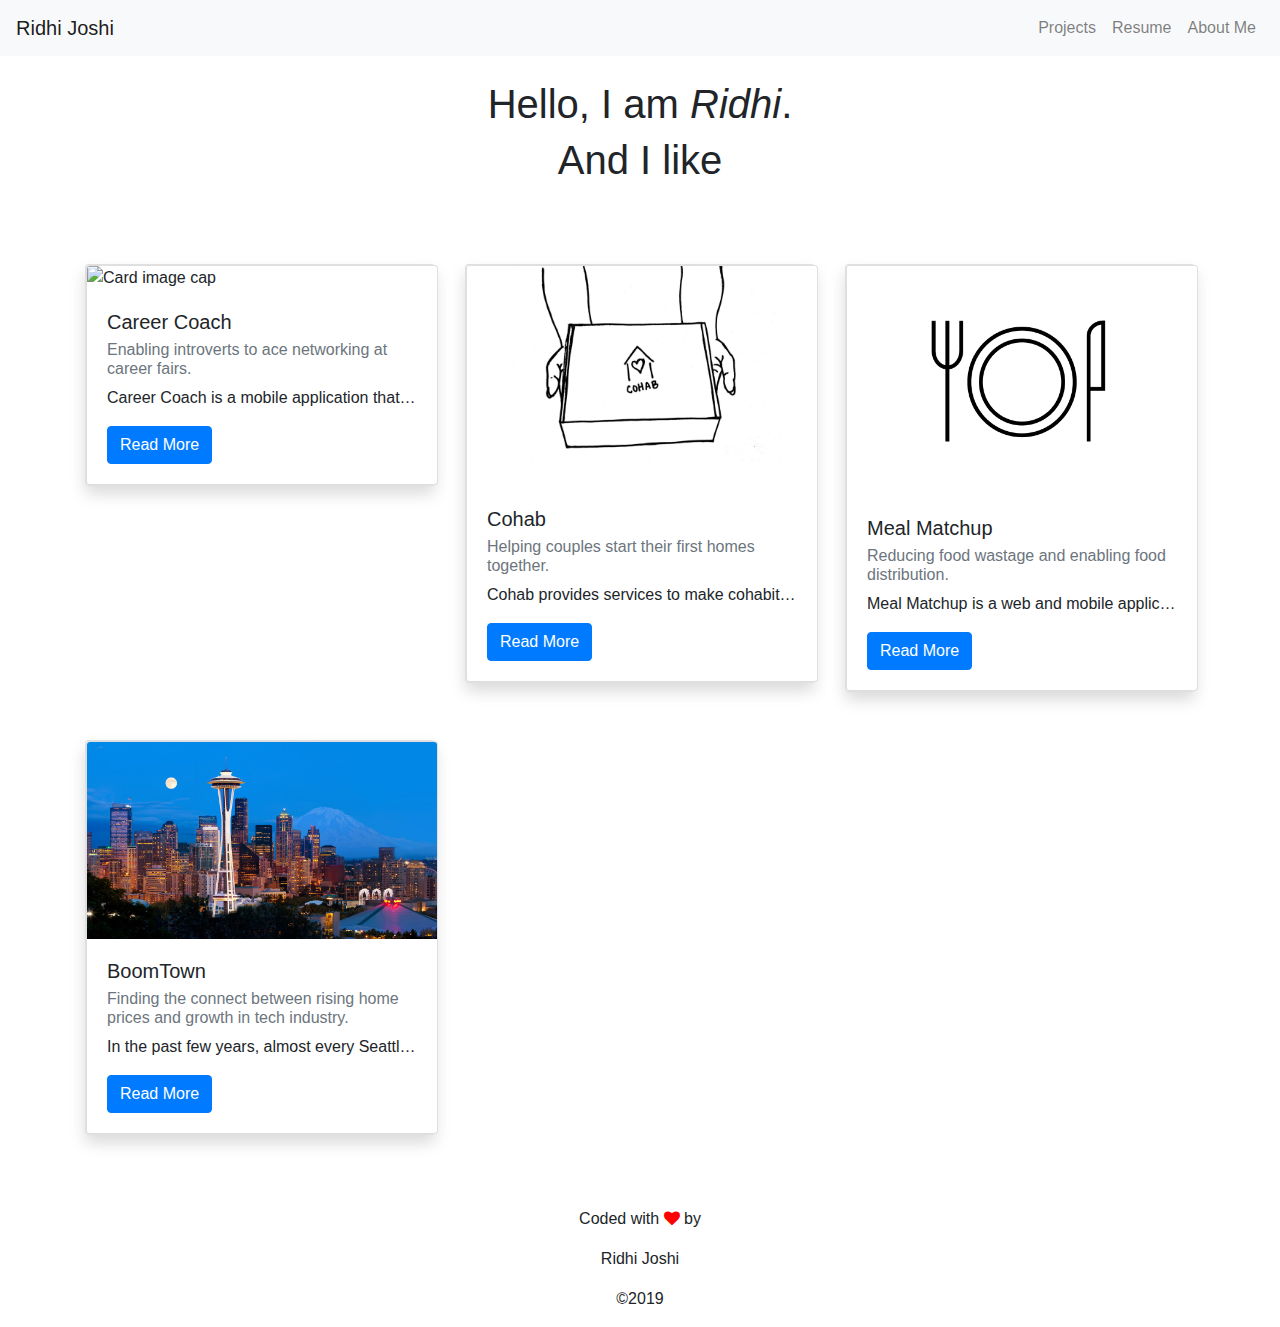
==== index.html @ 91f8e2db "Changed path" ====
<!DOCTYPE html>
<html lang="en">
  <head>
    <meta charset="UTF-8" />
    <meta name="viewport" content="width=device-width, initial-scale=1.0" />
    <meta http-equiv="X-UA-Compatible" content="ie=edge" />
    <link href="https://fonts.googleapis.com/css?family=Nunito+Sans|Raleway" rel="stylesheet">
    <link rel="stylesheet" href="https://cdnjs.cloudflare.com/ajax/libs/normalize/8.0.1/normalize.min.css">
    <link rel="stylesheet" href="https://cdnjs.cloudflare.com/ajax/libs/font-awesome/4.7.0/css/font-awesome.min.css">
    <link rel="stylesheet" href="styles.css">
    <link rel="stylesheet" href="image-styles.css">
    <title>Portfolio</title>
    <!-- Bootstrap v4.3.1 CSS stylesheet -->
    <link
      rel="stylesheet"
      href="https://stackpath.bootstrapcdn.com/bootstrap/4.3.1/css/bootstrap.min.css"
      integrity="sha384-ggOyR0iXCbMQv3Xipma34MD+dH/1fQ784/j6cY/iJTQUOhcWr7x9JvoRxT2MZw1T"
      crossorigin="anonymous"
    />
  </head>
  <body>
      
      <header>
        <div class="fixed-top"></div>
  
          <nav class="navbar navbar-expand-lg navbar-light bg-light">
          
              <a class="navbar-brand" href="../portfolio/AboutMe/AboutMe.html">Ridhi Joshi</a>
              <button class="navbar-toggler" type="button" data-toggle="collapse" data-target="#navbarSupportedContent" aria-controls="navbarSupportedContent" aria-expanded="false" aria-label="Toggle navigation">
                <span class="navbar-toggler-icon"></span>
              </button>
            
              <div class="collapse navbar-collapse" id="navbarSupportedContent">
                <ul class="navbar-nav ml-auto">
                  <li class="nav-item">
                    <a class="nav-link" href=#>Projects <span class="sr-only">(current)</span></a>
                  </li>
                  <li class="nav-item">
                      <li class="nav-item active"></li>
                    <a class="nav-link" href="../Docs/RidhiJoshi_Resume_UXPM.pdf">Resume</a>
    
                  </li>
                  <li class="nav-item">
                      <li class="nav-item active"></li>
                      <a class="nav-link" href="../AboutMe/AboutMe.html">About Me</a>
                    </li>
                  
              </div>
            </nav>
          

  <body>
    <header>

    </header>
    <main>
      <br>
     
        <h1><center>Hello, I am <em></span>Ridhi</em>.</center> 
            
          </h1>
          <h1><center>And I like
            <span class="typer" id="main" data-words="User Experience Design.,Customer Experience Design.,Product Management." data-colors= "blue" data-delay="100" data-deleteDelay="1000"></span>
            <span class="" data-owner="main"></span>
          </center></h1>
          
          <script async src="https://unpkg.com/typer-dot-js@0.1.0/typer.js"></script>

          <br>
          <div class="container pt-70px"></div>
        <div class="container">
            <div class="row">
              <div class="col-12 col-sm-6 col-md-4">
                <div class="card mt-5 shadow">
                    <div class="card" style="width: 22rem;">
                        <img src="portfolio/images/CareerCoach_mockup1.jpg" class="card-img-top" alt="Card image cap">
                        <div class="card-body">
                          <h5 class="card-title">Career Coach</h5>
                          <h6 class="card-subtitle mb-2 text-muted">Enabling introverts to ace networking at career fairs.</h6>
                          <p class="card-text">Career Coach is a mobile application that enables introverts to ace conversations at career fairs and network better.</p>
                          <a href="../Career Coach/cc_index.html" class="btn btn-primary">Read More</a>
                         
                        </div>
                      </div>
                </div>
              </div>
              <div class="col-12 col-sm-6 col-md-4">
                <div class="card mt-5 shadow">
                    <div class="card" style="width: 22rem;">
                      
                        <img class="card-img-top" src="portfolio/images/New Project-112.png" alt="Card image cap">
                        <br>

                        <div class="card-body">
                          <h5 class="card-title">Cohab</h5>
                          
                          <h6 class="card-subtitle mb-2 text-muted">Helping couples start their first homes together.</h6>
                          <p class="card-text">Cohab provides services to make cohabitating kind, honest, and fun for couples. We believe in making moving-in a memorable experience for our customers. We at Cohab help customers to take a moment from their lives and celebrate this big decision of moving-in together and create beautiful memories. </p>
                          <a href="../Cohab/cohab_index.html" class="btn btn-primary">Read More</a>
                         
                        </div> 
                      </div>
                </div>
              </div>
              
              <div class="col-12 col-sm-6 col-md-4">
                <div class="card mt-5 shadow">
                    <div class="card" style="width: 22rem;">
                        <img src="portfolio/images/MM1_IMT549.png" class="card-img-top" alt="Card image cap">
                        <div class="card-body">
                          <h5 class="card-title">Meal Matchup</h5>
                          <h6 class="card-subtitle mb-2 text-muted">Reducing food wastage and enabling food distribution.</h6>
                          <p class="card-text">Meal Matchup is a web and mobile application that facilitates the donation of leftover food from University Of Washington dining halls to local non-profits in the Seattle area.This project is backed by University Of Washington's award winning $17000 from Campus Sustainability fund and will be implemented in UW dining halls from Fall 2020.
                            </p>
                          <a href="../portfolio/Meal Matchup/mm_index.html" class="btn btn-primary">Read More</a>
                          
                        </div>
                      </div>
                </div>
              </div>
              <br>
              <br>

                <div class="col-12 col-sm-6 col-md-4">
                <div class="card mt-5 shadow">
              <div class="card" style="width: 22rem;">
                <img class="card-img-top" src="portfolio/images/SpaceNeedle.jpg" alt="Card image cap">
                <div class="card-body">
                  <h5 class="card-title">BoomTown</h5>
                  <h6 class="card-subtitle mb-2 text-muted">Finding the connect between rising home prices and growth in tech industry.</h6>
                  <p class="card-text">In the past few years, almost every Seattleite has witnessed a growth in the real estate prices.Our visualization explores historical market fluctuations in relation to large companies with headquarters or a major presence in the Seattle area.</p>
                  <a href="../BoomTown/boomtown_index.html" class="btn btn-primary">Read More</a>
                </div>
              </div>
            </div>
          </div>
          
        
      
       
          
                   
    </main>

    <!-- jQuery library (required by Bootstrap's JavaScript library) -->
    <script
      src="https://code.jquery.com/jquery-3.3.1.slim.min.js"
      integrity="sha384-q8i/X+965DzO0rT7abK41JStQIAqVgRVzpbzo5smXKp4YfRvH+8abtTE1Pi6jizo"
      crossorigin="anonymous"
    ></script>

    <!-- Bootstrap v4.3.1 JavaScript library -->
    <script src="https://cdnjs.cloudflare.com/ajax/libs/twitter-bootstrap/4.3.1/js/bootstrap.bundle.min.js"></script>
  </body>
</html>
    
<head>
    



  <body>
      
    <header>
        
     
          

    </header>
   
  </div>
</nav>
<br>
    
    
              

    </main>

    <!-- jQuery library (required by Bootstrap's JavaScript library) -->
    <script
      src="https://code.jquery.com/jquery-3.3.1.slim.min.js"
      integrity="sha384-q8i/X+965DzO0rT7abK41JStQIAqVgRVzpbzo5smXKp4YfRvH+8abtTE1Pi6jizo"
      crossorigin="anonymous"
    ></script>

    <!-- Bootstrap v4.3.1 JavaScript library -->
    <script src="https://cdnjs.cloudflare.com/ajax/libs/twitter-bootstrap/4.3.1/js/bootstrap.bundle.min.js"></script>
  </body>
</html>
<footer>
  <br>
  <br>

  <center><p>Coded with <i class="fa fa-heart fa-5x; color: red;"></i> by</p></center>
  <center><p>Ridhi Joshi</p></center>

  <center><p>&copy;2019</p></center>

</footer>
---- styles.css ----
h1{
    font-family: -apple-system, BlinkMacSystemFont, 'Segoe UI', Roboto, Oxygen, Ubuntu, Cantarell, 'Open Sans', 'Helvetica Neue', sans-serif;
    font-size: 40px;
}
.fa {
    color: red;
    font-size: 100%;
}

.card{
    box-sizing: border-box;
}

.card-text {
    white-space: nowrap;
    overflow: hidden;
    text-overflow: ellipsis;
  }
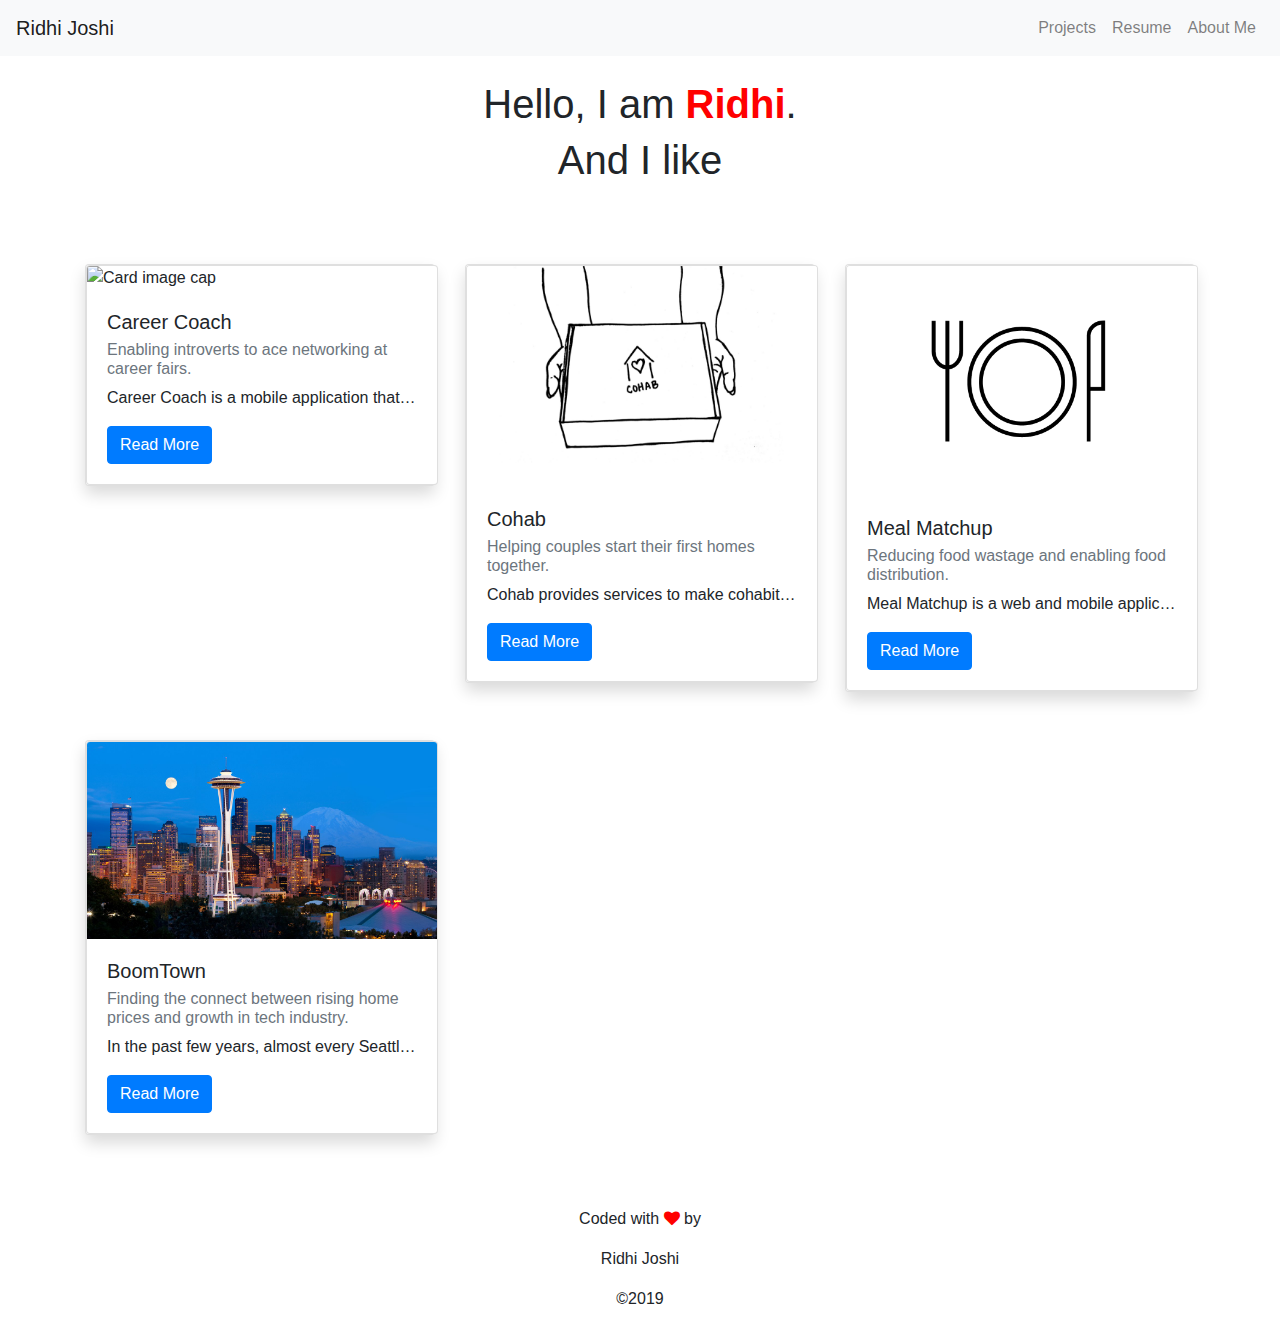
==== commit a264bae3: "Changed the color of name." ====
--- a/index.html
+++ b/index.html
@@ -37,12 +37,12 @@
                   </li>
                   <li class="nav-item">
                       <li class="nav-item active"></li>
-                    <a class="nav-link" href="../Docs/RidhiJoshi_Resume_UXPM.pdf">Resume</a>
+                    <a class="nav-link" href="/portfolio/Docs/RidhiJoshi_Resume_UXPM.pdf">Resume</a>
     
                   </li>
                   <li class="nav-item">
                       <li class="nav-item active"></li>
-                      <a class="nav-link" href="../AboutMe/AboutMe.html">About Me</a>
+                      <a class="nav-link" href="/portfolio/AboutMe/AboutMe.html">About Me</a>
                     </li>
                   
               </div>
@@ -56,7 +56,7 @@
     <main>
       <br>
      
-        <h1><center>Hello, I am <em></span>Ridhi</em>.</center> 
+        <h1 class="text"><center>Hello, I am <strong style="color: red">Ridhi</strong>.</center>
             
           </h1>
           <h1><center>And I like
--- a/styles.css
+++ b/styles.css
@@ -15,4 +15,8 @@
     white-space: nowrap;
     overflow: hidden;
     text-overflow: ellipsis;
+  }
+
+  .text{
+      white-space: nowrap;
   }